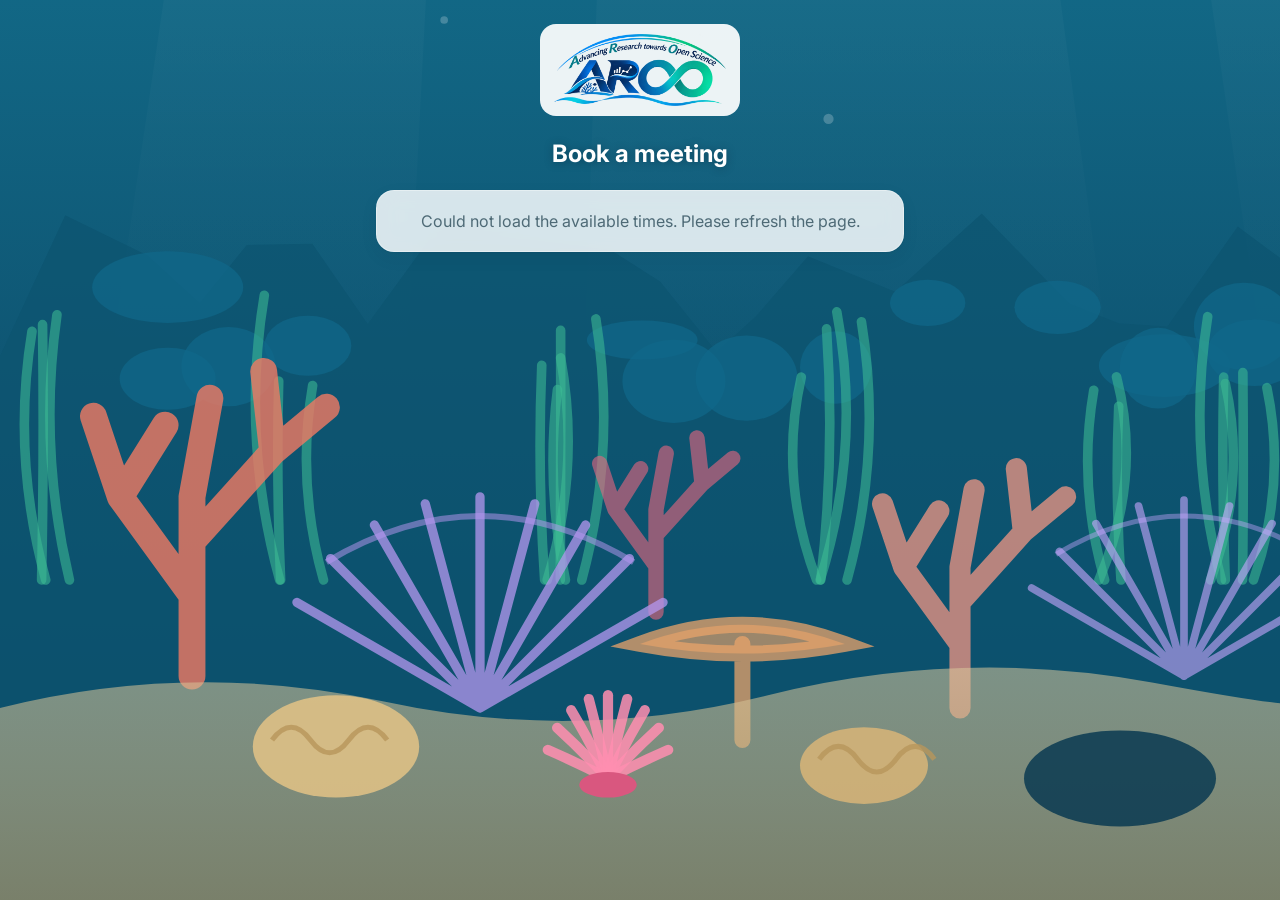
==== book.html @ c0115e6f "automated schedule" ====
<!DOCTYPE html>
<html lang="en">
<head>
<meta charset="utf-8">
<meta name="viewport" content="width=device-width, initial-scale=1, viewport-fit=cover">
<title>Book a meeting</title>
<meta name="theme-color" content="#0b4f6c">
<meta name="description" content="Request a short meeting">
<link rel="icon" href="icons/icon-192.png">
<link rel="preconnect" href="https://fonts.googleapis.com">
<link rel="preconnect" href="https://fonts.gstatic.com" crossorigin>
<link href="https://fonts.googleapis.com/css2?family=Inter:wght@400;500;600;700&display=swap" rel="stylesheet">
<link rel="stylesheet" href="styles.css">
<style>
  .bk{max-width:560px;margin:0 auto;padding:24px 16px 48px}
  .bk-head{text-align:center;color:#fff;margin-bottom:18px}
  .bk-head img{width:200px;max-width:70%;background:rgba(255,255,255,.92);border-radius:16px;padding:10px 14px}
  .bk-head h1{font-size:24px;margin:14px 0 4px;text-shadow:0 1px 8px rgba(0,30,45,.35)}
  .bk-head p{margin:0;opacity:.9}
  .bk .card{padding:18px;margin-bottom:14px}
  .bk h2{font-size:15px;margin:0 0 10px;color:var(--muted);text-transform:uppercase;letter-spacing:.06em}
  .days{display:flex;gap:8px;overflow-x:auto;padding-bottom:4px;scrollbar-width:none}
  .days::-webkit-scrollbar{display:none}
  .dayb{flex:none;width:64px;border:1px solid var(--line);background:var(--bg);border-radius:14px;padding:8px 0;text-align:center;font-weight:600;color:var(--muted)}
  .dayb b{display:block;font-size:20px;color:var(--text)}
  .dayb[aria-pressed="true"]{background:var(--accent);border-color:var(--accent);color:var(--accent-ink)}
  .dayb[aria-pressed="true"] b{color:var(--accent-ink)}
  .slots{display:grid;grid-template-columns:repeat(auto-fill,minmax(92px,1fr));gap:8px}
  .slot{border:1px solid var(--line);background:var(--bg);border-radius:12px;padding:10px 4px;font-weight:600;font-size:15px}
  .slot small{display:block;font-weight:500;font-size:11.5px;color:var(--muted)}
  .slot[aria-pressed="true"]{background:var(--accent);border-color:var(--accent);color:var(--accent-ink)}
  .slot[aria-pressed="true"] small{color:var(--accent-ink)}
  .tz{font-size:13px;color:var(--muted);margin:10px 2px 0}
  .hp{position:absolute;left:-5000px;width:1px;height:1px;overflow:hidden}
  .done{text-align:center;padding:30px 18px}
  .done .big{font-size:44px}
</style>
</head>
<body>
<main class="bk" id="bk">
  <div class="bk-head"><img src="icons/logo.png" alt="ARO∞ logo"><h1 id="who">Book a meeting</h1><p id="sub">Loading available times…</p></div>
  <div id="body"><div class="skel"></div><div class="skel"></div></div>
</main>
<script src="config.js"></script>
<script src="book.js"></script>
</body>
</html>
---- styles.css ----
/* ===== Reef theme tokens ===== */
:root{
  --bg:#eef6f5; --bg-top:#dff0ef; --surface:#ffffff; --surface-2:#e6f1f0; --line:#d5e5e4;
  --text:#0b2a3a; --muted:#4e6a76; --faint:#88a2ac;
  --accent:#0a8f8a; --accent-ink:#ffffff; --accent-soft:#d8f0ee;
  --coral:#f2654f; --coral-ink:#ffffff; --coral-soft:#ffe4de;
  --deep:#0b4f6c; --lagoon:#14a6a0; --sand:#f3dfb5;
  --ok:#1d8a55; --warn:#a85d00; --warn-soft:#fdf0dc; --danger:#d2452c;
  --shadow:0 1px 2px rgba(11,42,58,.05),0 6px 18px rgba(11,42,58,.06);
  --r:18px; --nav-h:70px; --safe-b:env(safe-area-inset-bottom,0px);
}
@media (prefers-color-scheme: dark){
  :root:not([data-theme="light"]){
    --bg:#06161f; --bg-top:#082230; --surface:#0c2230; --surface-2:#123142; --line:#1a3a4c;
    --text:#e2f1f3; --muted:#93b2bc; --faint:#5e8090;
    --accent:#3fd0c9; --accent-ink:#032321; --accent-soft:#0f3a40;
    --coral:#ff8a73; --coral-ink:#2a0d07; --coral-soft:#3a201b;
    --deep:#0a3550; --lagoon:#0e7c84; --sand:#e7cf9c;
    --ok:#5fd08a; --warn:#f2b45a; --warn-soft:#33260f; --danger:#ff8a6e; --shadow:none;
  }
}
:root[data-theme="dark"]{
  --bg:#06161f; --bg-top:#082230; --surface:#0c2230; --surface-2:#123142; --line:#1a3a4c;
  --text:#e2f1f3; --muted:#93b2bc; --faint:#5e8090;
  --accent:#3fd0c9; --accent-ink:#032321; --accent-soft:#0f3a40;
  --coral:#ff8a73; --coral-ink:#2a0d07; --coral-soft:#3a201b;
  --deep:#0a3550; --lagoon:#0e7c84; --sand:#e7cf9c;
  --ok:#5fd08a; --warn:#f2b45a; --warn-soft:#33260f; --danger:#ff8a6e; --shadow:none;
}

/* ===== Base ===== */
*{box-sizing:border-box;-webkit-tap-highlight-color:transparent}
html{background:var(--bg)}
body{margin:0;color:var(--text);background:linear-gradient(180deg,var(--bg-top) 0,var(--bg) 340px) no-repeat,var(--bg);
  font:16px/1.5 Inter,system-ui,-apple-system,"Segoe UI",Roboto,Arial,sans-serif;-webkit-font-smoothing:antialiased;min-height:100vh}
button,input,select,textarea{font:inherit;color:inherit}
button{cursor:pointer}
.page{max-width:720px;margin:0 auto;padding:18px 16px calc(var(--nav-h) + var(--safe-b) + 36px)}
.hidden{display:none!important}

/* ===== Page titles ===== */
.ptop{display:flex;align-items:center;justify-content:space-between;gap:12px;margin:6px 4px 18px}
.ptitle{font-size:26px;font-weight:700;letter-spacing:-.02em;margin:0}
.psub{color:var(--muted);margin:-12px 4px 18px;font-size:14.5px}
.avatar-btn{width:40px;height:40px;border-radius:50%;border:none;background:var(--accent-soft);color:var(--accent);font-weight:700;display:grid;place-items:center;flex:none}
.sec-h{display:flex;align-items:center;justify-content:space-between;margin:30px 4px 12px}
.sec-h h2{font-size:18px;margin:0;letter-spacing:-.01em;display:flex;align-items:center;gap:8px}
.sec-h h2 .n{font-size:13px;font-weight:600;color:var(--muted);background:var(--surface-2);border-radius:99px;padding:1px 9px}
.sec-h.danger h2{color:var(--danger)}
.link{border:none;background:none;color:var(--accent);font-weight:700;padding:6px 4px}

/* ===== Cards ===== */
.card{background:var(--surface);border:1px solid var(--line);border-radius:var(--r);box-shadow:var(--shadow)}

/* reef hero */
.reef{position:relative;overflow:hidden;border-radius:24px;padding:20px 20px 92px;color:#fff;
  background:linear-gradient(165deg,var(--deep) 0%,var(--lagoon) 100%);box-shadow:0 10px 30px rgba(11,79,108,.25)}
.reef .art{position:absolute;left:0;right:0;bottom:-1px;width:100%;height:84px;pointer-events:none}
.reef .bubbles{position:absolute;right:14px;top:56px;width:60px;height:70px;opacity:.5;pointer-events:none}
.reef .top{display:flex;justify-content:space-between;align-items:flex-start;gap:12px}
.reef .greet{font-size:24px;font-weight:700;letter-spacing:-.02em;line-height:1.2}
.reef .date{opacity:.85;margin-top:3px;font-size:15px}
.reef .avatar-btn{background:rgba(255,255,255,.18);color:#fff}
.reef .prog{display:flex;align-items:center;gap:18px;margin-top:20px;position:relative;z-index:1}
.ring{position:relative;width:104px;height:104px;flex:none}
.ring svg{transform:rotate(-90deg)}
.ring .bg{stroke:rgba(255,255,255,.2)}
.ring .fg{stroke:#fff;transition:stroke-dashoffset .6s ease}
.ring .pct{position:absolute;inset:0;display:grid;place-items:center;font-size:23px;font-weight:700}
.reef .big{font-size:18px;font-weight:700}
.reef .small{opacity:.85;margin-top:2px}
.badges{display:flex;flex-wrap:wrap;gap:6px;margin-top:10px}
.badge{font-size:13px;font-weight:600;border-radius:99px;padding:3px 10px;background:rgba(255,255,255,.18);color:#fff}
.badge.hot{background:var(--coral);color:var(--coral-ink)}

/* week strip */
.week{display:grid;grid-template-columns:repeat(7,1fr);gap:6px;padding:16px 14px 12px;margin-top:14px}
.day{display:flex;flex-direction:column;align-items:center;gap:6px}
.day .bar{width:100%;max-width:30px;height:56px;border-radius:9px;background:var(--surface-2);display:flex;align-items:flex-end;overflow:hidden}
.day .bar span{display:block;width:100%;background:var(--lagoon);border-radius:9px;transition:height .4s}
.day.today .bar span{background:var(--coral)}
.day .lbl{font-size:12px;color:var(--muted);font-weight:600}
.day .num{font-size:12px;color:var(--faint);height:16px;font-variant-numeric:tabular-nums}
.day.today .lbl{color:var(--coral)}
.day.future .bar{opacity:.5}

/* ===== Task rows ===== */
.list{display:flex;flex-direction:column;gap:10px}
.task{display:flex;align-items:center;gap:14px;padding:14px 12px 14px 16px;background:var(--surface);border:1px solid var(--line);border-radius:var(--r);box-shadow:var(--shadow);position:relative;overflow:hidden}
.task::before{content:"";position:absolute;left:0;top:12px;bottom:12px;width:4px;border-radius:0 4px 4px 0;background:hsl(var(--h,178) 62% 48%)}
.tick{flex:none;width:28px;height:28px;border-radius:50%;border:2px solid var(--faint);background:transparent;display:grid;place-items:center;padding:0;color:transparent;transition:.15s}
.tick svg{width:14px;height:14px}
.tick:hover{border-color:var(--accent);color:var(--accent)}
.task.done .tick{background:var(--ok);border-color:var(--ok);color:#fff}
.task.done .ttitle{color:var(--muted);text-decoration:line-through;text-decoration-color:var(--faint)}
.tmain{flex:1;min-width:0;cursor:pointer}
.ttitle{font-weight:600;line-height:1.35;word-break:break-word}
.tmeta{margin-top:4px;color:var(--muted);font-size:13.5px;display:flex;flex-wrap:wrap;gap:2px 10px;align-items:center}
.tmeta .cat{display:inline-flex;align-items:center;gap:6px}
.tmeta .cat i,.dot{width:9px;height:9px;border-radius:50%;background:hsl(var(--h,178) 62% 48%);display:inline-block;flex:none}
.tmeta .over{color:var(--danger);font-weight:600}
.tmeta .soon{color:var(--warn);font-weight:600}
.tmeta .wait{color:var(--warn)}
.tmeta .nohrs{color:var(--faint);font-style:italic}
.energy{letter-spacing:1px;font-size:10px}
.energy b{color:var(--lagoon)} .energy i{font-style:normal;color:var(--line)}
.tside{display:flex;align-items:center;gap:2px;flex:none}
.ibtn{border:none;background:transparent;width:40px;height:40px;border-radius:12px;display:grid;place-items:center;font-size:18px;padding:0}
.ibtn:hover{background:var(--surface-2)}
.sun{filter:grayscale(1);opacity:.35}
.sun.on{filter:none;opacity:1}
.now{font-size:12px;font-weight:700;border:1px solid var(--line);background:transparent;border-radius:99px;padding:4px 10px;color:var(--muted);white-space:nowrap}
.now.on{background:var(--coral);border-color:var(--coral);color:var(--coral-ink)}
.empty{text-align:center;color:var(--muted);padding:28px 18px;border:1.5px dashed var(--line);border-radius:var(--r)}
.empty .btn{margin-top:12px}
details.done-list summary{list-style:none;cursor:pointer;color:var(--muted);font-weight:600;margin:28px 4px 12px;display:flex;align-items:center;gap:8px}
details summary::-webkit-details-marker{display:none}
details.done-list summary::before{content:"▸";transition:transform .15s}
details.done-list[open] summary::before{transform:rotate(90deg)}

/* ===== Buttons ===== */
.btn{border:1px solid var(--line);background:var(--surface);border-radius:12px;padding:11px 18px;font-weight:600}
.btn:hover{background:var(--surface-2)}
.btn.primary{background:var(--accent);border-color:var(--accent);color:var(--accent-ink)}
.btn.block{width:100%}
.btn.danger{color:var(--danger)}
.btn.small{padding:9px 14px;font-size:14px}
.btn:disabled{opacity:.6;cursor:default}

/* ===== Tasks / Easy toolbars ===== */
.toolbar{position:sticky;top:0;z-index:5;background:var(--bg);padding:8px 0 12px;margin:0 -2px}
.search{width:100%;border:1px solid var(--line);background:var(--surface);border-radius:14px;padding:12px 14px;font-size:16px}
.chips{display:flex;gap:8px;overflow-x:auto;padding:12px 2px 2px;scrollbar-width:none}
.chips::-webkit-scrollbar{display:none}
.chip{flex:none;border:1px solid var(--line);background:var(--surface);border-radius:99px;padding:7px 14px;font-size:14px;font-weight:600;color:var(--muted);white-space:nowrap}
.chip[aria-pressed="true"]{background:var(--accent-soft);border-color:transparent;color:var(--accent)}
.chip.filter{background:var(--accent);color:var(--accent-ink);border-color:var(--accent)}
.group{margin-top:22px}
.group-h{margin:0 4px 10px;display:flex;align-items:baseline;justify-content:space-between;gap:10px}
.group-h b{font-size:15px}
.group-h small{color:var(--muted);white-space:nowrap}

/* category accordions (Easy page) */
.acc{margin-bottom:10px;overflow:hidden}
.acc summary{list-style:none;display:flex;align-items:center;gap:12px;padding:16px;cursor:pointer}
.acc summary .nm{flex:1;font-weight:600;min-width:0}
.acc summary .nm small{display:block;color:var(--muted);font-weight:500;font-size:13px}
.acc summary .cnt{background:var(--accent-soft);color:var(--accent);font-weight:700;font-size:13px;border-radius:99px;padding:2px 10px}
.acc summary::after{content:"›";color:var(--faint);font-size:22px;line-height:1;transition:transform .15s}
.acc[open] summary::after{transform:rotate(90deg)}
.acc .list{padding:0 12px 14px}
.acc .task{box-shadow:none}

/* ===== Projects ===== */
.goal{padding:18px;margin-bottom:14px}
.goal-h{display:flex;align-items:center;gap:12px}
.goal-h .name{flex:1;font-weight:700;font-size:17px;min-width:0}
.goal-h .pct{font-weight:700;color:var(--accent);font-variant-numeric:tabular-nums}
.pbar{height:8px;border-radius:99px;background:var(--surface-2);overflow:hidden;margin-top:10px}
.pbar span{display:block;height:100%;background:hsl(var(--h,178) 62% 48%);border-radius:99px}
.cat-b{margin-top:16px;padding-top:14px;border-top:1px solid var(--line)}
.cat-b .ch{display:flex;justify-content:space-between;gap:10px;font-weight:600;font-size:15px;margin-bottom:6px}
.cat-b .ch small{color:var(--muted);font-weight:500}
.obj{display:grid;grid-template-columns:1fr 90px 52px;gap:12px;align-items:center;padding:9px 8px;border-radius:10px;cursor:pointer;font-size:14.5px}
.obj:hover{background:var(--surface-2)}
.obj .on{overflow:hidden;text-overflow:ellipsis;white-space:nowrap}
.obj .pbar{margin:0;height:6px}
.obj .c{color:var(--muted);font-size:13px;text-align:right;font-variant-numeric:tabular-nums}
.obj.complete{color:var(--muted)}
details.closed summary{cursor:pointer;color:var(--muted);font-size:13px;padding:8px 8px 0}

/* ===== Me ===== */
.me-h{display:flex;align-items:center;gap:14px;padding:18px}
.avatar{width:52px;height:52px;border-radius:50%;background:var(--accent-soft);color:var(--accent);display:grid;place-items:center;font-weight:700;font-size:20px}
.menu{margin-top:14px;overflow:hidden}
.menu button{display:flex;width:100%;align-items:center;justify-content:space-between;border:none;background:transparent;padding:16px 18px;border-top:1px solid var(--line);text-align:left;font-weight:500}
.menu button:first-child{border-top:none}
.menu button:hover{background:var(--surface-2)}
.menu small{color:var(--muted)}
.note{color:var(--muted);font-size:13.5px;margin:12px 4px}

/* ===== Login ===== */
.login{min-height:100vh;display:grid;place-items:center;padding:24px 16px;position:relative;overflow:hidden;
  background:linear-gradient(170deg,var(--deep),var(--lagoon))}
.login .art{position:absolute;left:0;right:0;bottom:0;width:100%;height:140px}
.login .card{width:100%;max-width:400px;padding:28px 22px;position:relative;z-index:1}
.logo{width:56px;height:56px;border-radius:16px;margin-bottom:16px}
.login h1{font-size:24px;margin:0 0 4px;letter-spacing:-.02em}
.login p{color:var(--muted);margin:0 0 22px}
.field{display:flex;flex-direction:column;gap:6px;margin-bottom:14px;font-size:14px;font-weight:600;color:var(--muted)}
.field input,.field select,.field textarea{border:1.5px solid var(--line);background:var(--bg);border-radius:12px;padding:12px 14px;font-size:16px;font-weight:400;color:var(--text);width:100%}
.field textarea{min-height:80px;resize:vertical}
.field.req > .lab::after,.field.req > span.lab::after{content:" *";color:var(--coral)}
.field.invalid input,.field.invalid select,.field.invalid .seg{border-color:var(--coral)!important;background:var(--coral-soft)}
.field.invalid > .lab{color:var(--coral)}
.err{color:var(--danger);font-size:14px;min-height:20px;margin:4px 0 10px}
.demo{background:var(--warn-soft);color:var(--warn);font-size:13px;border-radius:12px;padding:10px 12px;margin-bottom:16px}

/* ===== Bottom nav ===== */
.nav{position:fixed;left:0;right:0;bottom:0;z-index:20;background:color-mix(in srgb,var(--surface) 92%,transparent);backdrop-filter:blur(12px);-webkit-backdrop-filter:blur(12px);border-top:1px solid var(--line);padding-bottom:var(--safe-b)}
.nav .in{max-width:720px;margin:0 auto;height:var(--nav-h);display:grid;grid-template-columns:repeat(5,1fr);align-items:center}
.nav button{border:none;background:none;display:flex;flex-direction:column;align-items:center;gap:3px;font-size:11.5px;font-weight:600;color:var(--faint);padding:6px 0}
.nav button svg{width:24px;height:24px}
.nav button[aria-current="true"]{color:var(--accent)}
.nav .add{width:54px;height:54px;margin:0 auto;border-radius:20px;background:var(--coral);color:var(--coral-ink);display:grid;place-items:center;box-shadow:0 6px 18px rgba(242,101,79,.4)}
.nav .add svg{width:26px;height:26px}

/* ===== Sheets ===== */
.scrim{position:fixed;inset:0;background:rgba(4,20,28,.5);z-index:40;opacity:0;pointer-events:none;transition:opacity .2s}
.scrim.open{opacity:1;pointer-events:auto}
.sheet{position:fixed;z-index:50;left:0;right:0;bottom:0;max-height:94vh;background:var(--surface);border-radius:24px 24px 0 0;display:flex;flex-direction:column;transform:translateY(105%);transition:transform .25s ease;padding-bottom:var(--safe-b)}
.sheet.open{transform:none}
.sheet:not(.open){visibility:hidden;transition:transform .25s ease,visibility 0s .25s}
@media (min-width:760px){
  .sheet{left:50%;right:auto;bottom:auto;top:50%;width:640px;max-height:88vh;border-radius:24px;transform:translate(-50%,-46%);opacity:0;pointer-events:none;transition:.2s}
  .sheet.open{transform:translate(-50%,-50%);opacity:1;pointer-events:auto}
}
.sheet-h{display:flex;align-items:center;gap:8px;padding:14px 14px 10px;border-bottom:1px solid var(--line)}
.sheet-h h3{flex:1;margin:0;text-align:center;font-size:17px}
.sheet-h .btn{padding:8px 14px}
.sheet-b{overflow:auto;padding:16px 18px 28px}
.fs{margin-bottom:22px}
.fs > .lg{font-size:12px;text-transform:uppercase;letter-spacing:.08em;color:var(--faint);font-weight:700;margin:0 0 10px}
.row2{display:grid;grid-template-columns:1fr 1fr;gap:12px}
.seg{display:flex;background:var(--surface-2);border:1.5px solid transparent;border-radius:12px;padding:3px;gap:3px}
.seg button{flex:1;border:none;background:transparent;border-radius:10px;padding:9px 0;font-weight:600;color:var(--muted);font-size:14px}
.seg button[aria-pressed="true"]{background:var(--surface);color:var(--text);box-shadow:0 1px 3px rgba(0,0,0,.12)}
.switch{display:flex;align-items:center;justify-content:space-between;gap:12px;padding:12px 14px;border:1px solid var(--line);border-radius:12px;margin-bottom:10px;font-weight:500}
.switch small{display:block;color:var(--muted);font-weight:400;font-size:13px}
.switch input{appearance:none;width:46px;height:28px;border-radius:99px;background:var(--line);position:relative;flex:none;cursor:pointer;transition:.15s}
.switch input::after{content:"";position:absolute;top:3px;left:3px;width:22px;height:22px;border-radius:50%;background:#fff;transition:.15s;box-shadow:0 1px 2px rgba(0,0,0,.2)}
.switch input:checked{background:var(--accent)}
.switch input:checked::after{left:21px}
.addlink{border:none;background:none;color:var(--accent);font-weight:700;font-size:13px;padding:0;margin:-6px 0 12px}
.inline-add{display:flex;gap:8px;margin:-4px 0 14px}
.inline-add input{flex:1;min-width:0;border:1.5px solid var(--accent);background:var(--bg);border-radius:12px;padding:10px 12px;font-size:15px}

/* plan my day */
.plan-cat{display:flex;align-items:center;gap:12px;width:100%;text-align:left;border:1px solid var(--line);background:var(--surface);border-radius:14px;padding:14px;margin-bottom:8px}
.plan-cat:hover{background:var(--surface-2)}
.plan-cat .nm{flex:1;min-width:0;font-weight:600}
.plan-cat .nm small{display:block;color:var(--muted);font-weight:500;font-size:13px}
.plan-cat .cnt{font-size:13px;color:var(--muted);white-space:nowrap}
.plan-cat .cnt b{color:var(--coral)}
.plan-cat::after{content:"›";color:var(--faint);font-size:22px}
.plan-cat.urgent{border-color:var(--coral);background:var(--coral-soft)}
.plan-back{border:none;background:none;color:var(--accent);font-weight:700;padding:0;margin-bottom:10px}
.plan-row{display:flex;align-items:center;gap:12px;padding:12px 4px;border-bottom:1px solid var(--line)}
.plan-row .tmain{cursor:default}
.goal-lbl{font-size:12px;text-transform:uppercase;letter-spacing:.08em;color:var(--faint);font-weight:700;margin:16px 4px 8px}

/* ===== Toast / loading ===== */
.toast{position:fixed;left:50%;bottom:calc(var(--nav-h) + var(--safe-b) + 16px);transform:translate(-50%,10px);background:var(--text);color:var(--bg);padding:11px 18px;border-radius:12px;font-size:14px;font-weight:500;opacity:0;pointer-events:none;transition:.2s;z-index:60;max-width:calc(100vw - 32px)}
.toast.show{opacity:1;transform:translate(-50%,0)}
.syncdot{position:fixed;top:10px;right:12px;z-index:30;font-size:12px;color:var(--muted);background:var(--surface);border:1px solid var(--line);border-radius:99px;padding:4px 10px;display:flex;align-items:center;gap:6px;box-shadow:var(--shadow)}
.spin{width:12px;height:12px;border:2px solid var(--line);border-top-color:var(--accent);border-radius:50%;animation:spin .8s linear infinite}
@keyframes spin{to{transform:rotate(360deg)}}
.skel{height:76px;border-radius:var(--r);background:linear-gradient(90deg,var(--surface-2),var(--surface),var(--surface-2));background-size:200% 100%;animation:sh 1.2s infinite;margin-bottom:10px}
@keyframes sh{to{background-position:-200% 0}}
@media (prefers-reduced-motion:reduce){*{transition:none!important;animation:none!important}}

/* =====================================================================
   Underwater background (bg/reef.svg) + frosted-glass cards
   ===================================================================== */
:root{ --glass:rgba(255,255,255,.84); --glass-strong:rgba(255,255,255,.93); --page-ink:#ffffff; --page-ink-2:rgba(255,255,255,.82); --page-link:#c9fff6; --shade:0 0; }
@media (prefers-color-scheme: dark){ :root:not([data-theme="light"]){ --glass:rgba(10,32,46,.78); --glass-strong:rgba(10,32,46,.92); --shade:.35; } }
:root[data-theme="dark"]{ --glass:rgba(10,32,46,.78); --glass-strong:rgba(10,32,46,.92); --shade:.35; }

html{background:#0a3d5a}
body{background:none}
body::before{content:"";position:fixed;inset:0;z-index:-2;background:#2a96a6 url("bg/reef.svg") center bottom / cover no-repeat}
@media (prefers-color-scheme: dark){ :root:not([data-theme="light"]) body::after{content:"";position:fixed;inset:0;z-index:-1;background:rgba(2,14,22,.45)} }
:root[data-theme="dark"] body::after{content:"";position:fixed;inset:0;z-index:-1;background:rgba(2,14,22,.45)}

/* glass surfaces */
.card,.task,.empty,.plan-cat,.search,.chip{background:var(--glass);-webkit-backdrop-filter:blur(10px) saturate(1.2);backdrop-filter:blur(10px) saturate(1.2);border-color:rgba(255,255,255,.35)}
.chip[aria-pressed="true"]{background:var(--glass-strong);color:var(--accent)}
.acc .task{background:transparent;backdrop-filter:none;-webkit-backdrop-filter:none;border-color:var(--line)}
.empty{border-style:solid;color:var(--muted)}
.nav{background:var(--glass-strong)}

/* text that sits directly on the water */
.ptitle,.sec-h h2,.ptop{color:var(--page-ink);text-shadow:0 1px 8px rgba(0,30,45,.35)}
.psub,.page > .note,details.done-list summary,.toolbar .field{color:var(--page-ink-2)}
.sec-h h2 .n{background:rgba(255,255,255,.22);color:#fff;text-shadow:none}
.sec-h.danger h2{color:#ffd2c8}
.page .sec-h .link{color:var(--page-link)}
.toolbar{position:static;background:transparent}
.toolbar .seg{background:var(--glass)}
.avatar-btn{background:rgba(255,255,255,.22);color:#fff}
.reef{box-shadow:0 10px 30px rgba(4,30,45,.35);border:1px solid rgba(255,255,255,.18)}
.login{background:none}

/* ===== Task card actions (Reclaim / Do now) ===== */
.tbody{flex:1;min-width:0}
.tacts{display:flex;flex-wrap:wrap;gap:8px;margin-top:10px}
.pill{border:1px solid var(--line);background:transparent;border-radius:99px;padding:6px 12px;font-size:13px;font-weight:600;color:var(--muted);white-space:nowrap}
.pill:hover{border-color:var(--accent);color:var(--accent)}
.pill.on{background:var(--accent-soft);border-color:transparent;color:var(--accent)}
.pill.now.on{background:var(--coral);border-color:var(--coral);color:var(--coral-ink)}
.task.doing{border:1.5px solid var(--coral);box-shadow:0 0 0 3px color-mix(in srgb,var(--coral) 25%,transparent)}
.nprev{font-size:13px;color:var(--muted);font-weight:500;margin-top:2px}
.nprev b{color:var(--text)}
#objPrev{margin:-8px 0 14px}

/* ===== 6-item bottom bar ===== */
.nav .in{grid-template-columns:repeat(6,1fr)}
.nav button{font-size:11px}
.nav .add{width:50px;height:50px;border-radius:18px}

/* ===== Login logo ===== */
.logo-wide{display:block;width:100%;max-width:260px;height:auto;margin:0 auto 14px}

/* ===== Week chart (percentages) ===== */
.week-card{margin-top:14px;padding-bottom:10px}
.week-card .week{margin-top:0}
.week-note{font-size:12px;color:var(--faint);text-align:center;padding:0 12px}
.day .num{font-size:11px;font-weight:600;color:var(--muted)}
.day.today .num{color:var(--coral)}

/* ===== Projects tabs ===== */
.ptabs{margin:0 0 16px;background:var(--glass)}
.plist{padding:6px 16px}
.prow{padding:12px 0;border-top:1px solid var(--line)}
.prow:first-child{border-top:none}
.prow.tap{cursor:pointer}
.pr-top{display:flex;justify-content:space-between;gap:12px;align-items:baseline}
.pr-name{font-weight:600;font-size:15px;min-width:0;overflow:hidden;text-overflow:ellipsis;white-space:nowrap}
.pr-pct{font-weight:700;color:var(--accent);font-variant-numeric:tabular-nums}
.prow .pbar{margin-top:8px}

/* ===== Ideas ===== */
.capture{padding:14px}
.capture textarea{width:100%;border:none;background:transparent;resize:vertical;font-size:16px;outline:none;min-height:70px}
.cap-row{display:flex;align-items:center;gap:10px;flex-wrap:wrap;margin-top:8px}
.cap-row select{flex:1;min-width:110px;border:1px solid var(--line);background:var(--bg);border-radius:10px;padding:8px 10px;font-size:14px}
.swatches{display:flex;gap:6px}
.sw{width:26px;height:26px;border-radius:50%;border:2px solid transparent;padding:0}
.sw[aria-pressed="true"]{border-color:var(--text)}
.c-sand{--note:#fff3d4}.c-coral{--note:#ffe0d8}.c-lagoon{--note:#d6f3f0}.c-anemone{--note:#ebe2ff}.c-seagrass{--note:#dcf4e4}
.sw{background:var(--note)}
.ideas{columns:2 160px;column-gap:12px;margin-top:4px}
.idea{break-inside:avoid;margin:0 0 12px;position:relative;border-radius:16px;padding:14px 14px 10px;
  background:color-mix(in srgb,var(--note) 92%,transparent);color:#1d2a30;box-shadow:0 4px 14px rgba(4,30,45,.18)}
.idea .pin{position:absolute;top:6px;right:6px;border:none;background:none;font-size:15px;opacity:.25;filter:grayscale(1);padding:4px}
.idea .pin.on{opacity:1;filter:none}
.idea-b{cursor:pointer;padding-right:18px}
.idea .it{font-weight:700;line-height:1.35;word-break:break-word}
.idea .ir{margin-top:6px;font-size:14px;white-space:pre-wrap;word-break:break-word;display:-webkit-box;-webkit-line-clamp:8;-webkit-box-orient:vertical;overflow:hidden;color:#33454d}
.idea-f{display:flex;justify-content:space-between;align-items:center;gap:8px;margin-top:10px;font-size:12px;color:#5b6d74}
.totask{border:none;background:rgba(255,255,255,.6);border-radius:99px;padding:4px 10px;font-weight:700;font-size:12px;color:#0a6f6b}

/* ===== Me > Advanced (tucked away) ===== */
details.advanced{margin-top:34px}
details.advanced summary{list-style:none;cursor:pointer;color:var(--page-ink-2);font-size:13px;text-align:center;opacity:.7}
details.advanced summary::-webkit-details-marker{display:none}
details.advanced[open] summary{margin-bottom:10px}
.btn.danger-fill{background:var(--danger);border-color:var(--danger);color:#fff;margin-top:6px}

/* ===== Tasks filters ===== */
.fsels{display:grid;grid-template-columns:repeat(3,minmax(0,1fr));gap:8px;margin-top:10px}
.fsel{width:100%;min-width:0;border:1px solid rgba(255,255,255,.35);background:var(--glass);-webkit-backdrop-filter:blur(10px);backdrop-filter:blur(10px);
  border-radius:12px;padding:9px 8px;font-size:13.5px;font-weight:600;color:var(--muted);text-overflow:ellipsis}
.fsel.on{background:var(--glass-strong);color:var(--accent);border-color:var(--accent)}
@media (max-width:420px){.fsels{grid-template-columns:1fr 1fr}.fsels .fsel:last-child{grid-column:1/-1}}

/* ===== Reset panel ===== */
.rs-head{display:flex;justify-content:space-between;align-items:center;font-size:14px;font-weight:600;color:var(--muted);margin:4px 2px 6px}
.rs-head .link{padding:2px 4px;font-size:14px}
.rs-list{border:1px solid var(--line);border-radius:12px;max-height:44vh;overflow:auto;margin-bottom:12px}
.rs-item{display:flex;align-items:center;gap:10px;padding:11px 12px;border-top:1px solid var(--line);cursor:pointer}
.rs-item:first-child{border-top:none}
.rs-item input{width:20px;height:20px;accent-color:var(--danger);flex:none}
.rs-item .nm{flex:1;min-width:0;overflow:hidden;text-overflow:ellipsis;white-space:nowrap;font-weight:500}
.rs-item small{color:var(--muted);white-space:nowrap;font-variant-numeric:tabular-nums}
.group-h b,.group-h small{color:var(--page-ink);text-shadow:0 1px 6px rgba(0,30,45,.35)}
.group-h small{opacity:.85}

/* ===== Calendar page ===== */
.nav button.has-dot{position:relative}
.nav button.has-dot::after{content:"";position:absolute;top:4px;right:calc(50% - 16px);width:9px;height:9px;border-radius:50%;background:var(--coral);border:2px solid var(--surface)}
.cal-bar{display:flex;gap:10px;align-items:center;margin-bottom:12px}
.cal-bar .seg{flex:1;background:var(--glass)}
.cal-card{padding:8px 6px;overflow:hidden}
.legend{display:flex;flex-wrap:wrap;gap:6px 14px;margin:12px 4px 0;font-size:13px;color:var(--page-ink-2)}
.lg-item{display:inline-flex;align-items:center;gap:6px}
.lg-item i{width:12px;height:12px;border-radius:4px;display:inline-block}
.lg-item i.busy{background:#7b8a93}.lg-item i.req{border:2px dashed var(--coral);width:10px;height:10px}
.share{display:flex;align-items:center;justify-content:space-between;gap:12px;padding:14px 16px;margin-top:14px}
.share b{display:block}.share small{display:block;color:var(--muted);font-size:12.5px;word-break:break-all}
.req{padding:14px 16px;margin-bottom:10px;border-left:4px solid var(--coral)}
.req-h{display:flex;justify-content:space-between;gap:10px}.req-h span{color:var(--muted);font-weight:600}
.req-w{margin-top:4px;font-weight:600;color:var(--accent)}
.req-t{margin-top:6px;font-size:14px;white-space:pre-wrap}
.req-e{margin-top:4px;font-size:13px;color:var(--muted)}
.req-a{display:flex;gap:8px;justify-content:flex-end;margin-top:12px;flex-wrap:wrap}
.tmeta .when{color:var(--accent);font-weight:600}
/* FullCalendar look */
.fc{--fc-border-color:var(--line);--fc-page-bg-color:transparent;--fc-neutral-bg-color:var(--surface-2);--fc-today-bg-color:color-mix(in srgb,var(--coral) 8%,transparent);
  --fc-now-indicator-color:var(--coral);--fc-button-bg-color:var(--surface);--fc-button-border-color:var(--line);--fc-button-text-color:var(--text);
  --fc-button-hover-bg-color:var(--surface-2);--fc-button-hover-border-color:var(--line);--fc-button-active-bg-color:var(--accent-soft);--fc-button-active-border-color:var(--accent);
  font-size:13px;color:var(--text)}
.fc .fc-toolbar{margin-bottom:8px!important;gap:6px}
.fc .fc-toolbar-title{font-size:16px;font-weight:700}
.fc .fc-button{border-radius:10px;padding:5px 10px;font-weight:600;text-transform:capitalize;box-shadow:none!important}
.fc .fc-timegrid-slot{height:2.1em}
.fc .fc-col-header-cell-cushion,.fc .fc-timegrid-slot-label-cushion{color:var(--muted);font-weight:600}
.fc .win{opacity:.11}
.fc .ev-busy{background:#7b8a93!important;border-color:#6b7a83!important}
.fc .ev-task{border-radius:6px;font-weight:600}
.fc .ev-req{background:transparent!important;border:2px dashed var(--coral)!important}
.fc .ev-req .fc-event-main{color:var(--coral)!important;font-weight:700}
.fc-event-main{padding:1px 3px}

/* ===== Settings page ===== */
.set-cat{padding:14px 16px;margin-bottom:12px}
.set-row{display:flex;gap:8px;align-items:center;margin-bottom:8px}
.set-name{flex:1;min-width:0;border:1.5px solid var(--line);background:var(--bg);border-radius:10px;padding:9px 12px;font-weight:700;font-size:16px}
.set-row input[type=color]{width:44px;height:40px;border:none;background:none;padding:0}
.set-day{display:flex;align-items:center;gap:10px;padding:6px 0;border-top:1px solid var(--line)}
.set-day:first-of-type{border-top:none}
.set-day > span{width:40px;font-weight:600;color:var(--muted);font-size:14px;flex:none}
.set-day > span.wide{width:auto;flex:1;color:var(--text);font-weight:500;min-width:0;overflow:hidden;text-overflow:ellipsis;white-space:nowrap}
.set-day input:not([type]),.set-day select{flex:1;min-width:0;border:1px solid var(--line);background:var(--bg);border-radius:10px;padding:8px 10px;font-size:14.5px}
.set-day select{flex:0 1 auto;max-width:55%}
.set-box{padding:10px 16px}
.set-sum{cursor:pointer;font-weight:600;padding:6px 0;color:var(--muted)}
.durs{display:flex;gap:10px;flex-wrap:wrap;font-size:14px}
.durs label{display:inline-flex;gap:4px;align-items:center}
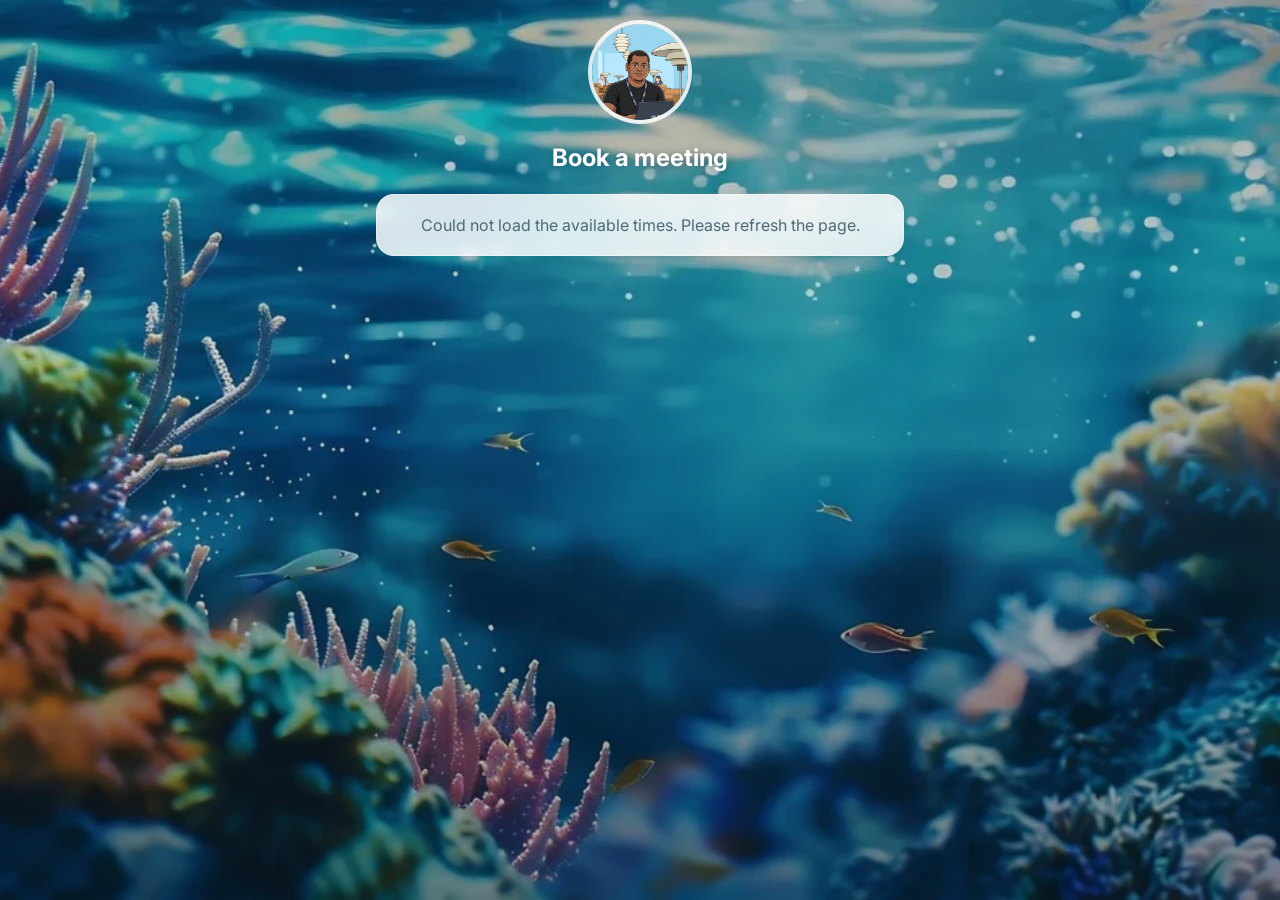
==== commit 1d571bde: "design" ====
--- a/book.html
+++ b/book.html
@@ -14,7 +14,7 @@
 <style>
   .bk{max-width:560px;margin:0 auto;padding:24px 16px 48px}
   .bk-head{text-align:center;color:#fff;margin-bottom:18px}
-  .bk-head img{width:200px;max-width:70%;background:rgba(255,255,255,.92);border-radius:16px;padding:10px 14px}
+  .bk-head img{width:96px;height:96px;border-radius:50%;box-shadow:0 0 0 4px rgba(255,255,255,.85)}
   .bk-head h1{font-size:24px;margin:14px 0 4px;text-shadow:0 1px 8px rgba(0,30,45,.35)}
   .bk-head p{margin:0;opacity:.9}
   .bk .card{padding:18px;margin-bottom:14px}
@@ -38,7 +38,7 @@
 </head>
 <body>
 <main class="bk" id="bk">
-  <div class="bk-head"><img src="icons/logo.png" alt="ARO∞ logo"><h1 id="who">Book a meeting</h1><p id="sub">Loading available times…</p></div>
+  <div class="bk-head"><img src="icons/logo.png" alt="Aroo"><h1 id="who">Book a meeting</h1><p id="sub">Loading available times…</p></div>
   <div id="body"><div class="skel"></div><div class="skel"></div></div>
 </main>
 <script src="config.js"></script>
--- a/styles.css
+++ b/styles.css
@@ -268,7 +268,8 @@
 
 html{background:#0a3d5a}
 body{background:none}
-body::before{content:"";position:fixed;inset:0;z-index:-2;background:#2a96a6 url("bg/reef.svg") center bottom / cover no-repeat}
+body::before{content:"";position:fixed;inset:0;z-index:-2;background:#0e5a78 url("bg/reef.jpg") 30% center / cover no-repeat;background-image:image-set(url("bg/reef.webp") type("image/webp"),url("bg/reef.jpg") type("image/jpeg"))}
+body::after{content:"";position:fixed;inset:0;z-index:-1;background:linear-gradient(180deg,rgba(4,40,60,.25),rgba(4,30,48,.15) 40%,rgba(4,24,40,.35))}
 @media (prefers-color-scheme: dark){ :root:not([data-theme="light"]) body::after{content:"";position:fixed;inset:0;z-index:-1;background:rgba(2,14,22,.45)} }
 :root[data-theme="dark"] body::after{content:"";position:fixed;inset:0;z-index:-1;background:rgba(2,14,22,.45)}
 
@@ -309,7 +310,7 @@
 .nav .add{width:50px;height:50px;border-radius:18px}
 
 /* ===== Login logo ===== */
-.logo-wide{display:block;width:100%;max-width:260px;height:auto;margin:0 auto 14px}
+.logo-wide{display:block;width:112px;height:112px;margin:0 auto 14px;border-radius:50%;box-shadow:0 0 0 4px rgba(255,255,255,.85),0 8px 24px rgba(4,30,45,.3)}
 
 /* ===== Week chart (percentages) ===== */
 .week-card{margin-top:14px;padding-bottom:10px}
@@ -427,3 +428,20 @@
 .set-sum{cursor:pointer;font-weight:600;padding:6px 0;color:var(--muted)}
 .durs{display:flex;gap:10px;flex-wrap:wrap;font-size:14px}
 .durs label{display:inline-flex;gap:4px;align-items:center}
+
+/* Supabase login */
+.gbtn{display:flex;align-items:center;justify-content:center;gap:10px;background:var(--surface);font-weight:600}
+.or{display:flex;align-items:center;gap:10px;color:var(--muted);font-size:12px;margin:14px 0 6px}
+.or::before,.or::after{content:"";flex:1;height:1px;background:var(--line)}
+.linkbtn{display:block;margin:12px auto 0;background:none;border:0;color:var(--muted);font:inherit;font-size:13px;text-decoration:underline;cursor:pointer}
+
+/* Calendar page: checklist of planned tasks per day */
+.cal-bar{display:flex;align-items:center;justify-content:space-between;gap:12px;margin-bottom:6px}
+.cklist{padding:4px 0}
+.ckrow{display:flex;align-items:center;gap:12px;padding:12px 14px;border-left:4px solid hsl(var(--h,180) 55% 50%)}
+.ckrow + .ckrow{border-top:1px solid var(--line)}
+.ckrow .ck-name{flex:1;min-width:0;font-weight:600;line-height:1.35;cursor:pointer}
+.ckrow.done .tick{background:var(--ok);border-color:var(--ok);color:#fff}
+.ckrow.done .ck-name{color:var(--muted);text-decoration:line-through;font-weight:500}
+.ckrow.doing .ck-name::before{content:"▶ ";color:var(--coral)}
+.ck-risk{color:var(--danger);font-size:13px}
